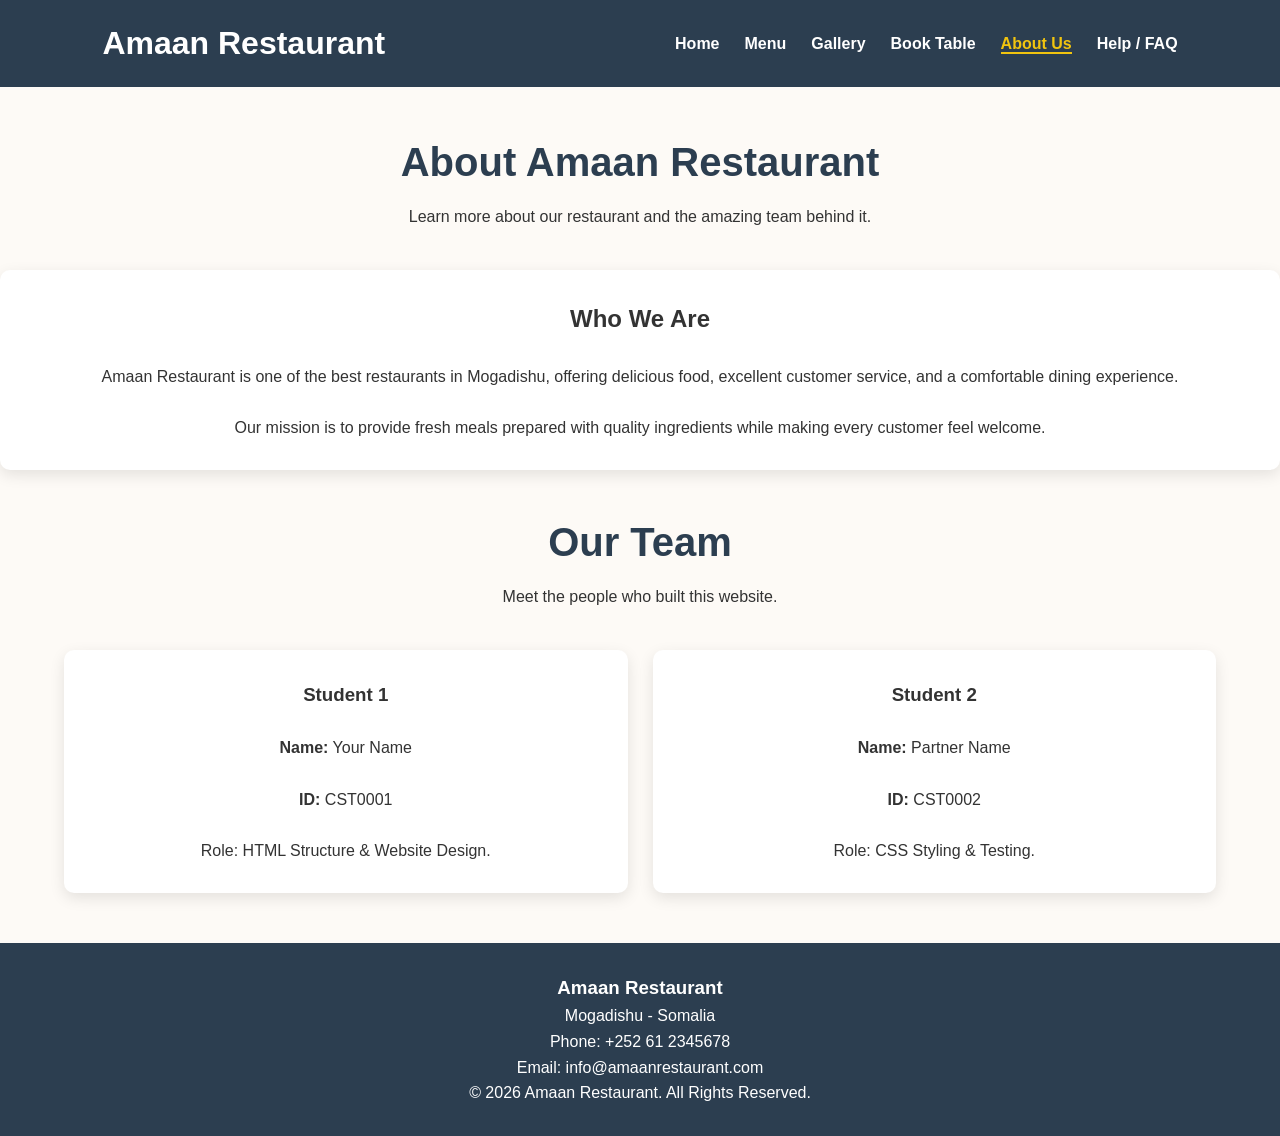
==== about.html @ 522ea22e "Add files via upload" ====
<!DOCTYPE html>
<html lang="en">

<head>
    <meta charset="UTF-8">
    <meta name="viewport" content="width=device-width, initial-scale=1.0">
    <title>About Us | Amaan Restaurant</title>
    <link rel="stylesheet" href="style.css">
</head>
<body>
    <!-- Header -->
    <header class="main-header">
        <div class="logo">
        <h1><a href="index.html">Amaan Restaurant</a></h1>
        </div>
        <nav class="navbar">

         <ul class="nav-links">
            <li><a href="index.html">Home</a></li>
            <li><a href="menu.html">Menu</a></li>
            <li><a href="gallery.html">Gallery</a></li>
            <li><a href="booking.html">Book Table</a></li>
            <li><a href="about.html" class="active">About Us</a></li>
            <li><a href="help.html">Help / FAQ</a></li>
         </ul>
        </nav>
    </header>
    <!-- Main -->
    <main>
        <div class="page-header">
            <h2>About Amaan Restaurant</h2>
            <p>Learn more about our restaurant and the amazing team behind it.</p>

        </div>
        <!-- About Restaurant -->
        <section class="about-container">
            <div class="team-card">
                <h2>Who We Are</h2>
                <br>
                <p>
                    Amaan Restaurant is one of the best restaurants in Mogadishu,
                    offering delicious food, excellent customer service, and a
                    comfortable dining experience.
                </p>
                <br>
                <p>
                    Our mission is to provide fresh meals prepared with quality
                    ingredients while making every customer feel welcome.
                </p>

            </div>

        </section>

        <!-- Team Members -->

        <section class="about-container">

            <div class="page-header">

                <h2>Our Team</h2>

                <p>Meet the people who built this website.</p>

            </div>

            <div class="team-grid">

                <div class="team-card">

                    <h3>Student 1</h3>
                    <br>
                    <p><strong>Name:</strong> Your Name</p>
                    <br>
                    <p><strong>ID:</strong> CST0001</p>
                    <br>
                    <p>Role: HTML Structure & Website Design.</p>
                </div>
                <div class="team-card">
                    <h3>Student 2</h3>
                    <br>
                    <p><strong>Name:</strong> Partner Name</p>
                    <br>
                    <p><strong>ID:</strong> CST0002</p>
                    <br>
                    <p>Role: CSS Styling & Testing.</p>

                </div>

            </div>

        </section>

    </main>

    <!-- Footer -->

    <footer class="main-footer">
        <h3>Amaan Restaurant</h3>
        <p>Mogadishu - Somalia</p>
        <p>Phone: +252 61 2345678</p>
        <p>Email: info@amaanrestaurant.com</p>
        <p>&copy; 2026 Amaan Restaurant. All Rights Reserved.</p>
    </footer>

</body>

</html>
---- style.css ----
/* ==========================
   1. ROOT COLORS
========================== */
:root{
    --primary:#d35400;
    --secondary:#2c3e50;
    --light:#fdfaf6;
    --white:#ffffff;
    --dark:#333333;
    --gold:#f1c40f;
}
/* ==========================
   2. RESET
========================== */
*{
    margin:0;
    padding:0;
    box-sizing:border-box;
}

body{
    font-family:Arial, Helvetica, sans-serif;
    background:var(--light);
    color:var(--dark);
    line-height:1.6;
}

a{
    text-decoration:none;
    color:inherit;
}

img{
    width:100%;
    display:block;
}

/* ==========================
   3. HEADER
========================== */

.main-header{
    background:var(--secondary);
    display:flex;
    justify-content:space-between;
    align-items:center;
    padding:18px 8%;
    position:fixed;
    top:0;
    width:100%;
    z-index:1000;
}

.logo h1 a{
    color:white;
}

.nav-links{
    display:flex;
    list-style:none;
    gap:25px;
}

.nav-links a{
    color:white;
    font-weight:bold;
    transition:.3s;
}

.nav-links a:hover,
.nav-links .active{
    color:var(--gold);
    border-bottom:2px solid var(--gold);
}

main{
    margin-top:90px;
}

/* ==========================
   4. HERO SECTION
========================== */

.hero-section{
    background:
    linear-gradient(rgba(0,0,0,.5),rgba(0,0,0,.5)),
    url("image/hero.jpg");
    background-size:cover;
    background-position:center;
    height:85vh;

    display:flex;
    justify-content:center;
    align-items:center;
    text-align:center;
}

.hero-content{
    color:white;
}

.hero-content h2{
    font-size:55px;
    margin-bottom:20px;
}

.hero-content p{
    font-size:20px;
    margin-bottom:30px;
}

/* ==========================
   5. BUTTONS
========================== */

.btn{
    display:inline-block;
    padding:13px 30px;
    border-radius:30px;
    font-weight:bold;
    transition:.3s;
}

.btn-primary{
    background:var(--primary);
    color:white;
}

.btn-primary:hover{
    background:#b94800;
}

.btn-secondary{
    border:2px solid white;
    color:white;
    margin-left:10px;
}

.btn-secondary:hover{
    background:white;
    color:var(--secondary);
}

/* ==========================
   6. PAGE HEADER
========================== */

.page-header{
    text-align:center;
    padding:40px 20px;
}

.page-header h2{
    font-size:40px;
    color:var(--secondary);
    margin-bottom:10px;
}

/* ==========================
   7. FEATURES
========================== */

.features-container{
    width:90%;
    margin:auto;

    display:flex;
    gap:25px;
    flex-wrap:wrap;
    justify-content:center;

    padding-bottom:60px;
}

.feature-card{
    background:white;
    width:300px;
    text-align:center;
    padding:30px;
    border-radius:10px;
    box-shadow:0 5px 15px rgba(0,0,0,.1);
    transition:.3s;
}

.feature-card:hover{
    transform:translateY(-8px);
}

.feature-icon{
    font-size:60px;
    margin-bottom:20px;
}

/* ==========================
   8. MENU TABLE
========================== */

.table-container{
    width:90%;
    margin:auto;
    margin-bottom:50px;
    overflow:auto;
}

table{
    width:100%;
    border-collapse:collapse;
    background:white;
}

caption{
    font-size:30px;
    margin-bottom:20px;
    color:var(--secondary);
    font-weight:bold;
}

th{
    background:var(--secondary);
    color:white;
}

th,
td{
    padding:15px;
    border:1px solid #ddd;
}

tr:nth-child(even){
    background:#f8f8f8;
}

tr:hover{
    background:#ffe8d6;
}

/* ==========================
   9. GALLERY
========================== */

.gallery-container{
    width:90%;
    margin:40px auto;

    display:grid;
    grid-template-columns:repeat(auto-fit,minmax(250px,1fr));
    gap:20px;
}

.gallery-item{
    position:relative;
    overflow:hidden;
    border-radius:10px;
}

.gallery-item img{
    height:250px;
    object-fit:cover;
    transition:.5s;
}

.gallery-item:hover img{
    transform:scale(1.1);
}

.gallery-overlay{
    position:absolute;
    inset:0;
    background:rgba(0,0,0,.6);

    display:flex;
    justify-content:center;
    align-items:center;

    color:white;
    font-size:22px;

    opacity:0;
    transition:.4s;
}

.gallery-item:hover .gallery-overlay{
    opacity:1;
}

/* ==========================
   10. FORM
========================== */

.form-container{
    width:90%;
    max-width:700px;
    margin:40px auto;
    background:white;
    padding:30px;
    border-radius:10px;
    box-shadow:0 5px 15px rgba(0,0,0,.1);
}

fieldset{
    padding:20px;
    margin-bottom:20px;
}

legend{
    font-weight:bold;
    color:var(--primary);
}

.form-group{
    margin-bottom:20px;
}

.form-group label{
    display:block;
    margin-bottom:8px;
}

.form-group input,
.form-group textarea,
.form-group select{
    width:100%;
    padding:12px;
}

.options{
    display:flex;
    gap:20px;
    margin:15px 0;
}

/* ==========================
   11. ABOUT
========================== */

.team-grid{
    width:90%;
    margin:auto;

    display:grid;
    grid-template-columns:repeat(auto-fit,minmax(300px,1fr));
    gap:25px;
}

.team-card{
    background:white;
    padding:30px;
    text-align:center;
    border-radius:10px;
    box-shadow:0 5px 15px rgba(0,0,0,.1);
}

.team-card:hover{
    transform:translateY(-5px);
}

/* ==========================
   12. HELP
========================== */

.help-container{
    width:90%;
    margin:40px auto;
}

.faq-section{
    background:white;
    padding:30px;
    margin-bottom:30px;
}

.faq-item{
    margin-bottom:20px;
}

/* ==========================
   13. MAP
==========================*/

.map-container iframe{
    border-radius:10px;
}

/* ==========================
   14. FOOTER
========================== */

.main-footer{
    background:var(--secondary);
    color:white;
    text-align:center;
    padding:30px;
    margin-top:50px;
}

/* ==========================
   15. MOBILE
========================== */

@media(max-width:768px){

.main-header{
    flex-direction:column;
}

.nav-links{
    flex-wrap:wrap;
    justify-content:center;
    margin-top:15px;
}

main{
    margin-top:150px;
}

.hero-content h2{
    font-size:35px;
}

.hero-content p{
    font-size:18px;
}

.features-container{
    flex-direction:column;
    align-items:center;
}

}
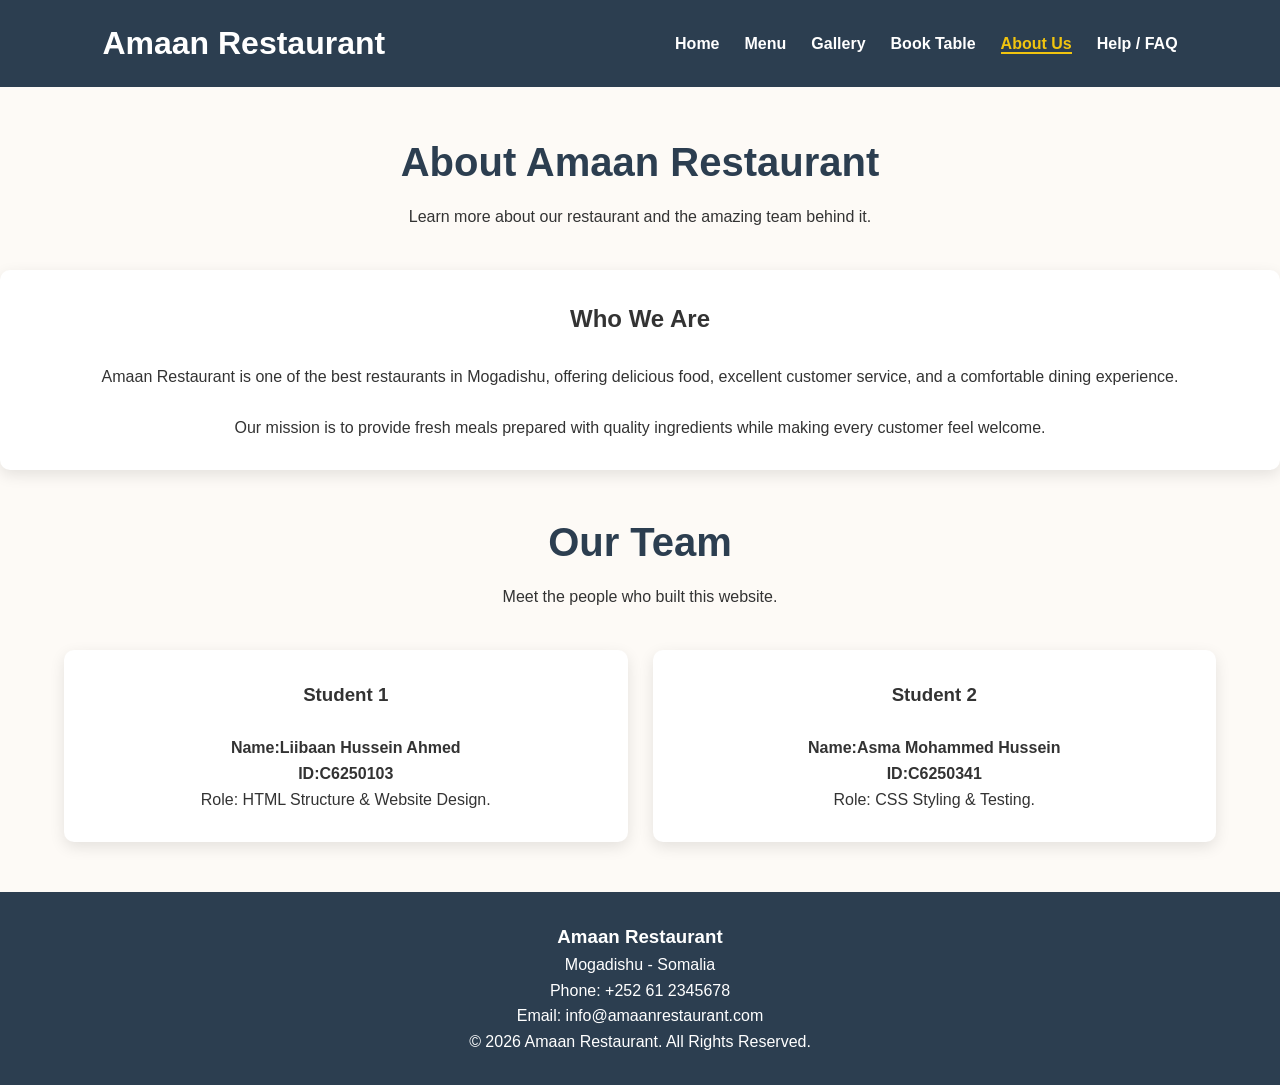
==== commit 49487598: "Revise team member information in about.html Updated team member details with names and IDs." ====
--- a/about.html
+++ b/about.html
@@ -70,18 +70,18 @@
 
                     <h3>Student 1</h3>
                     <br>
-                    <p><strong>Name:</strong> Your Name</p>
+                    <p><strong>Name:Liibaan Hussein Ahmed</strong>
                     <br>
-                    <p><strong>ID:</strong> CST0001</p>
+                    <p><strong>ID:C6250103</strong>
                     <br>
                     <p>Role: HTML Structure & Website Design.</p>
                 </div>
                 <div class="team-card">
                     <h3>Student 2</h3>
                     <br>
-                    <p><strong>Name:</strong> Partner Name</p>
+                    <p><strong>Name:Asma Mohammed Hussein</strong>
                     <br>
-                    <p><strong>ID:</strong> CST0002</p>
+                    <p><strong>ID:C6250341</strong>
                     <br>
                     <p>Role: CSS Styling & Testing.</p>
 
@@ -105,4 +105,4 @@
 
 </body>
 
-</html>+</html>
